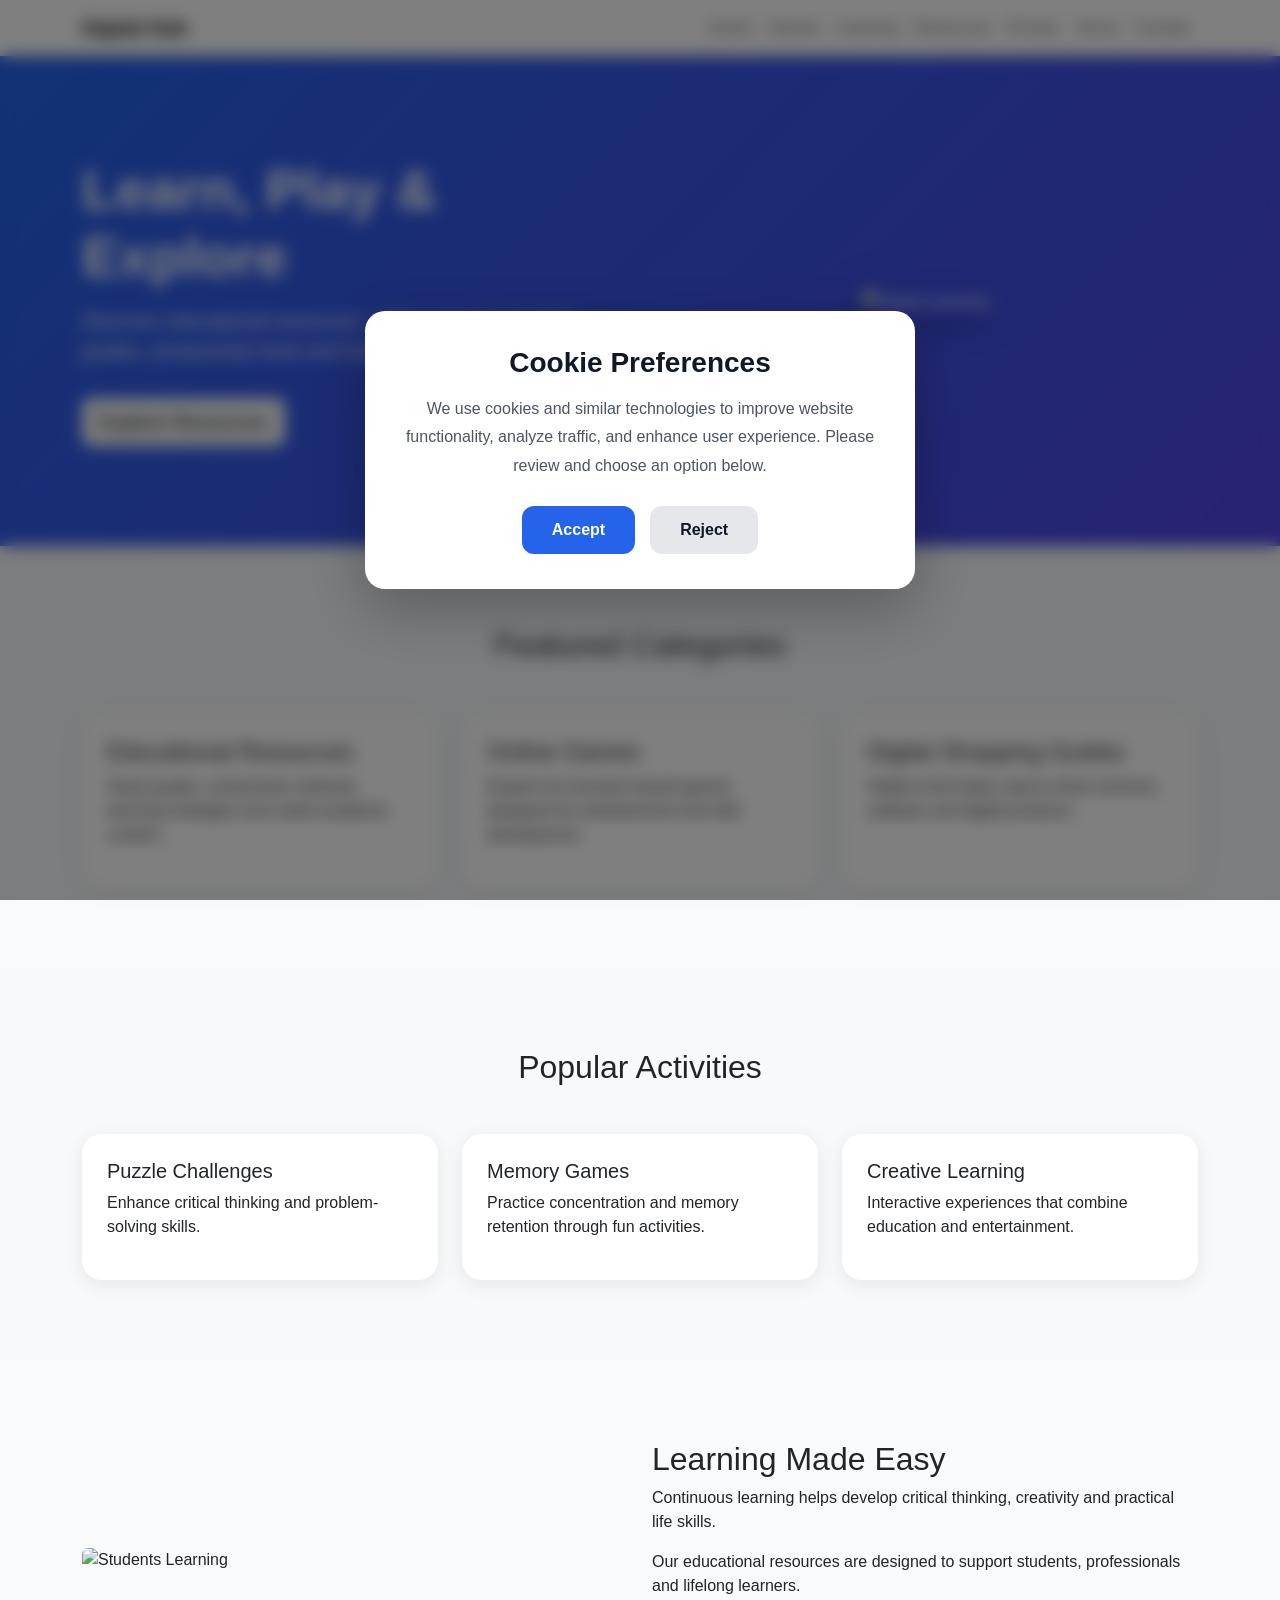
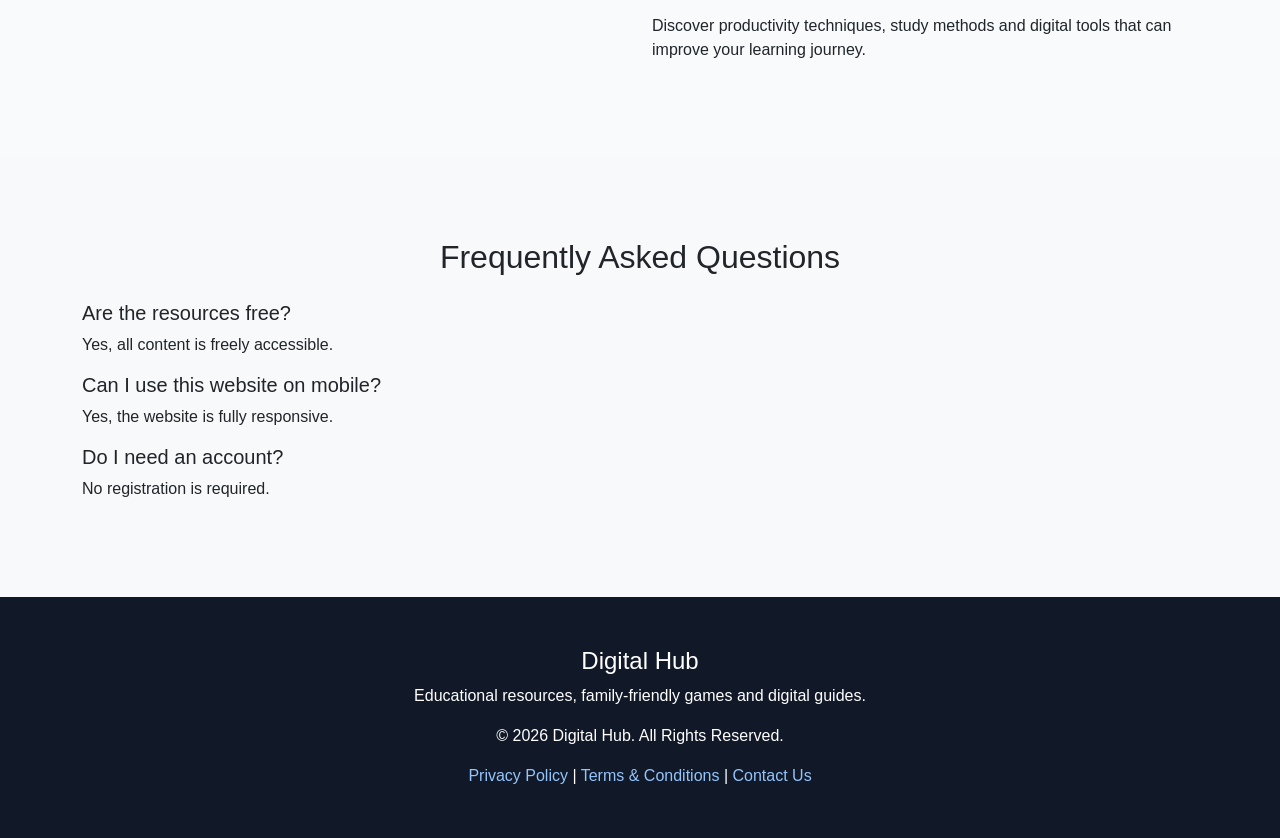
==== lander.html @ a883ed97 "Create lander.html" ====
<!DOCTYPE html>
<html lang="en">
<head>
<meta charset="UTF-8">
<meta name="viewport" content="width=device-width, initial-scale=1.0">

<title>Digital Hub | Learn, Play & Explore</title>
<meta name="description" content="Educational resources, online games, learning guides and digital tools.">

<link href="https://cdn.jsdelivr.net/npm/bootstrap@5.3.3/dist/css/bootstrap.min.css" rel="stylesheet">

<style>

body{
    font-family:Arial,sans-serif;
    background:#f8fafc;
}

.navbar-brand{
    font-weight:700;
}

.hero{
    background:linear-gradient(135deg,#2563eb,#4f46e5);
    color:#fff;
    padding:100px 0;
}

.hero img{
    border-radius:20px;
    box-shadow:0 10px 30px rgba(0,0,0,.25);
}

.section{
    padding:80px 0;
}

.card-custom{
    background:#fff;
    border-radius:20px;
    padding:25px;
    height:100%;
    box-shadow:0 5px 20px rgba(0,0,0,.08);
}

.card-custom:hover{
    transform:translateY(-5px);
    transition:.3s;
}

footer{
    background:#111827;
    color:#fff;
    padding:50px 0;
}

footer a{
    color:#93c5fd;
    text-decoration:none;
}

footer a:hover{
    text-decoration:underline;
}

</style>

<link rel="stylesheet" href="assets/style.css">

</head>

<body>

<nav class="navbar navbar-expand-lg bg-white shadow-sm">
<div class="container">

<a class="navbar-brand" href="#">
Digital Hub
</a>

<button class="navbar-toggler" type="button" data-bs-toggle="collapse" data-bs-target="#nav">
<span class="navbar-toggler-icon"></span>
</button>

<div class="collapse navbar-collapse" id="nav">

<ul class="navbar-nav ms-auto">

<li class="nav-item">
<a class="nav-link" href="#home">Home</a>
</li>

<li class="nav-item">
<a class="nav-link" href="#games">Games</a>
</li>

<li class="nav-item">
<a class="nav-link" href="#learning">Learning</a>
</li>

<li class="nav-item">
<a class="nav-link" href="#resources">Resources</a>
</li>

<li class="nav-item">
<a class="nav-link" href="privacy.html">Privacy</a>
</li>

<li class="nav-item">
<a class="nav-link" href="terms.html">Terms</a>
</li>

<li class="nav-item">
<a class="nav-link" href="contact.html">Contact</a>
</li>

</ul>

</div>

</div>
</nav>

<section id="home" class="hero">

<div class="container">

<div class="row align-items-center">

<div class="col-lg-6">

<h1 class="display-4 fw-bold">
Learn, Play & Explore
</h1>

<p class="lead mt-3">
Discover educational resources, online games, learning guides,
productivity tools and family-friendly entertainment.
</p>

<a href="#resources" class="btn btn-light btn-lg mt-3">
Explore Resources
</a>

</div>

<div class="col-lg-6 text-center">

<img
src="https://images.unsplash.com/photo-1516321318423-f06f85e504b3?w=1200"
class="img-fluid"
alt="Digital Learning">

</div>

</div>

</div>

</section>

<section id="resources" class="section">

<div class="container">

<h2 class="text-center mb-5">
Featured Categories
</h2>

<div class="row g-4">

<div class="col-md-4">

<div class="card-custom">

<h4>Educational Resources</h4>

<p>
Study guides, productivity methods,
learning strategies and useful academic content.
</p>

</div>

</div>

<div class="col-md-4">

<div class="card-custom">

<h4>Online Games</h4>

<p>
Explore fun browser-based games designed
for entertainment and skill development.
</p>

</div>

</div>

<div class="col-md-4">

<div class="card-custom">

<h4>Digital Shopping Guides</h4>

<p>
Helpful information about online services,
software and digital products.
</p>

</div>

</div>

</div>

</div>

</section>

<section id="games" class="section bg-light">

<div class="container">

<h2 class="text-center mb-5">
Popular Activities
</h2>

<div class="row g-4">

<div class="col-md-4">

<div class="card-custom">

<h5>Puzzle Challenges</h5>

<p>
Enhance critical thinking and problem-solving skills.
</p>

</div>

</div>

<div class="col-md-4">

<div class="card-custom">

<h5>Memory Games</h5>

<p>
Practice concentration and memory retention through fun activities.
</p>

</div>

</div>

<div class="col-md-4">

<div class="card-custom">

<h5>Creative Learning</h5>

<p>
Interactive experiences that combine education and entertainment.
</p>

</div>

</div>

</div>

</div>

</section>

<section id="learning" class="section">

<div class="container">

<div class="row align-items-center">

<div class="col-lg-6">

<img
src="https://images.unsplash.com/photo-1522202176988-66273c2fd55f?w=1200"
class="img-fluid rounded"
alt="Students Learning">

</div>

<div class="col-lg-6">

<h2>
Learning Made Easy
</h2>

<p>
Continuous learning helps develop critical thinking,
creativity and practical life skills.
</p>

<p>
Our educational resources are designed to support students,
professionals and lifelong learners.
</p>

<p>
Discover productivity techniques, study methods and digital tools
that can improve your learning journey.
</p>

</div>

</div>

</div>

</section>

<section class="section bg-light">

<div class="container">

<h2 class="text-center mb-4">
Frequently Asked Questions
</h2>

<h5>Are the resources free?</h5>
<p>Yes, all content is freely accessible.</p>

<h5>Can I use this website on mobile?</h5>
<p>Yes, the website is fully responsive.</p>

<h5>Do I need an account?</h5>
<p>No registration is required.</p>

</div>

</section>

<footer>

<div class="container text-center">

<h4>Digital Hub</h4>

<p>
Educational resources, family-friendly games and digital guides.
</p>

<p>
© 2026 Digital Hub. All Rights Reserved.
</p>

<a href="privacy.html">Privacy Policy</a>
|
<a href="terms.html">Terms & Conditions</a>
|
<a href="contact.html">Contact Us</a>

</div>

</footer>

<script src="https://cdn.jsdelivr.net/npm/bootstrap@5.3.3/dist/js/bootstrap.bundle.min.js"></script>

<script src="assets/popup.js"></script>

<script>
document.addEventListener("DOMContentLoaded", function () {
    PopupIndex();
});
</script>

</body>
</html>
---- assets/style.css ----
.cookie-backdrop{
    position:fixed;
    inset:0;
    background:rgba(0,0,0,.5);
    backdrop-filter:blur(8px);
    -webkit-backdrop-filter:blur(8px);
    display:flex;
    justify-content:center;
    align-items:center;
    z-index:999999;
}

.cookie-modal{
    background:#ffffff;
    width:90%;
    max-width:550px;
    padding:35px;
    border-radius:20px;
    text-align:center;
    box-shadow:0 20px 60px rgba(0,0,0,.25);
}

.cookie-modal h3{
    margin-bottom:15px;
    font-size:28px;
    font-weight:700;
    color:#111827;
}

.cookie-modal p{
    color:#4b5563;
    line-height:1.8;
    margin-bottom:25px;
}

.cookie-actions{
    display:flex;
    justify-content:center;
    gap:15px;
    flex-wrap:wrap;
}

.cookie-btn{
    border:none;
    padding:12px 30px;
    border-radius:12px;
    cursor:pointer;
    font-weight:600;
    transition:.3s;
}

.cookie-btn:hover{
    transform:translateY(-2px);
}

.cookie-accept{
    background:#2563eb;
    color:#ffffff;
}

.cookie-reject{
    background:#e5e7eb;
    color:#111827;
}

.fade-out{
    opacity:0;
    transition:opacity .2s ease;
}

@media(max-width:576px){

    .cookie-modal{
        width:95%;
        padding:25px;
    }

    .cookie-actions{
        flex-direction:column;
    }

    .cookie-btn{
        width:100%;
    }

}
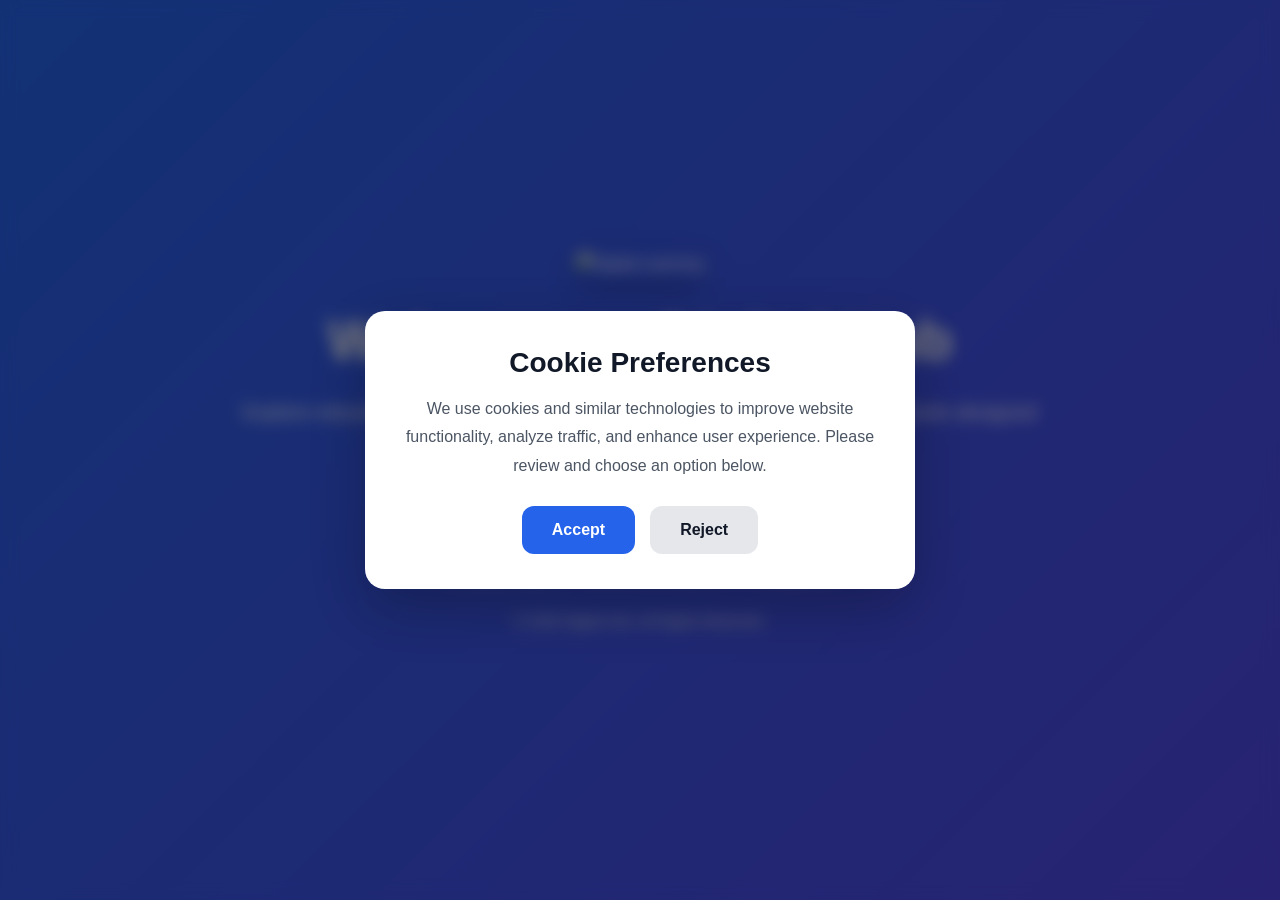
==== commit 19c2c297: "Update lander.html" ====
--- a/lander.html
+++ b/lander.html
@@ -4,368 +4,111 @@
 <meta charset="UTF-8">
 <meta name="viewport" content="width=device-width, initial-scale=1.0">
 
-<title>Digital Hub | Learn, Play & Explore</title>
-<meta name="description" content="Educational resources, online games, learning guides and digital tools.">
+<title>Welcome | Digital Hub</title>
+<meta name="description" content="Explore educational resources, online games and digital learning tools.">
 
 <link href="https://cdn.jsdelivr.net/npm/bootstrap@5.3.3/dist/css/bootstrap.min.css" rel="stylesheet">
+<link rel="stylesheet" href="assets/style.css">
 
 <style>
 
 body{
+    margin:0;
     font-family:Arial,sans-serif;
-    background:#f8fafc;
-}
-
-.navbar-brand{
-    font-weight:700;
 }
 
 .hero{
+    min-height:100vh;
+    display:flex;
+    align-items:center;
+    justify-content:center;
+    text-align:center;
+    color:#fff;
     background:linear-gradient(135deg,#2563eb,#4f46e5);
-    color:#fff;
-    padding:100px 0;
+    padding:40px 20px;
+}
+
+.hero-card{
+    max-width:800px;
 }
 
 .hero img{
+    max-width:100%;
     border-radius:20px;
+    margin-bottom:30px;
     box-shadow:0 10px 30px rgba(0,0,0,.25);
 }
 
-.section{
-    padding:80px 0;
+.btn-custom{
+    padding:14px 30px;
+    font-size:18px;
+    font-weight:600;
 }
 
-.card-custom{
-    background:#fff;
-    border-radius:20px;
-    padding:25px;
-    height:100%;
-    box-shadow:0 5px 20px rgba(0,0,0,.08);
+.footer-links{
+    margin-top:25px;
 }
 
-.card-custom:hover{
-    transform:translateY(-5px);
-    transition:.3s;
-}
-
-footer{
-    background:#111827;
-    color:#fff;
-    padding:50px 0;
-}
-
-footer a{
-    color:#93c5fd;
+.footer-links a{
+    color:#ffffff;
+    margin:0 10px;
     text-decoration:none;
 }
 
-footer a:hover{
+.footer-links a:hover{
     text-decoration:underline;
 }
 
 </style>
 
-<link rel="stylesheet" href="assets/style.css">
-
 </head>
 
 <body>
 
-<nav class="navbar navbar-expand-lg bg-white shadow-sm">
-<div class="container">
+<section class="hero">
 
-<a class="navbar-brand" href="#">
-Digital Hub
+<div class="hero-card">
+
+<img
+src="https://images.unsplash.com/photo-1516321318423-f06f85e504b3?w=1200"
+alt="Digital Learning"
+class="img-fluid">
+
+<h1 class="display-4 fw-bold mb-4">
+Welcome to Digital Hub
+</h1>
+
+<p class="lead mb-4">
+Explore educational resources, online activities,
+learning guides and digital tools designed to help
+students, professionals and lifelong learners.
+</p>
+
+<a href="index.html" class="btn btn-light btn-lg btn-custom">
+Enter Website
 </a>
 
-<button class="navbar-toggler" type="button" data-bs-toggle="collapse" data-bs-target="#nav">
-<span class="navbar-toggler-icon"></span>
-</button>
+<div class="footer-links">
 
-<div class="collapse navbar-collapse" id="nav">
+<a href="privacy.html">Privacy Policy</a>
 
-<ul class="navbar-nav ms-auto">
+|
 
-<li class="nav-item">
-<a class="nav-link" href="#home">Home</a>
-</li>
+<a href="terms.html">Terms & Conditions</a>
 
-<li class="nav-item">
-<a class="nav-link" href="#games">Games</a>
-</li>
+|
 
-<li class="nav-item">
-<a class="nav-link" href="#learning">Learning</a>
-</li>
-
-<li class="nav-item">
-<a class="nav-link" href="#resources">Resources</a>
-</li>
-
-<li class="nav-item">
-<a class="nav-link" href="privacy.html">Privacy</a>
-</li>
-
-<li class="nav-item">
-<a class="nav-link" href="terms.html">Terms</a>
-</li>
-
-<li class="nav-item">
-<a class="nav-link" href="contact.html">Contact</a>
-</li>
-
-</ul>
+<a href="contact.html">Contact Us</a>
 
 </div>
 
-</div>
-</nav>
-
-<section id="home" class="hero">
-
-<div class="container">
-
-<div class="row align-items-center">
-
-<div class="col-lg-6">
-
-<h1 class="display-4 fw-bold">
-Learn, Play & Explore
-</h1>
-
-<p class="lead mt-3">
-Discover educational resources, online games, learning guides,
-productivity tools and family-friendly entertainment.
+<p class="mt-4 small">
+© 2026 Digital Hub. All Rights Reserved.
 </p>
-
-<a href="#resources" class="btn btn-light btn-lg mt-3">
-Explore Resources
-</a>
-
-</div>
-
-<div class="col-lg-6 text-center">
-
-<img
-src="https://images.unsplash.com/photo-1516321318423-f06f85e504b3?w=1200"
-class="img-fluid"
-alt="Digital Learning">
-
-</div>
-
-</div>
 
 </div>
 
 </section>
-
-<section id="resources" class="section">
-
-<div class="container">
-
-<h2 class="text-center mb-5">
-Featured Categories
-</h2>
-
-<div class="row g-4">
-
-<div class="col-md-4">
-
-<div class="card-custom">
-
-<h4>Educational Resources</h4>
-
-<p>
-Study guides, productivity methods,
-learning strategies and useful academic content.
-</p>
-
-</div>
-
-</div>
-
-<div class="col-md-4">
-
-<div class="card-custom">
-
-<h4>Online Games</h4>
-
-<p>
-Explore fun browser-based games designed
-for entertainment and skill development.
-</p>
-
-</div>
-
-</div>
-
-<div class="col-md-4">
-
-<div class="card-custom">
-
-<h4>Digital Shopping Guides</h4>
-
-<p>
-Helpful information about online services,
-software and digital products.
-</p>
-
-</div>
-
-</div>
-
-</div>
-
-</div>
-
-</section>
-
-<section id="games" class="section bg-light">
-
-<div class="container">
-
-<h2 class="text-center mb-5">
-Popular Activities
-</h2>
-
-<div class="row g-4">
-
-<div class="col-md-4">
-
-<div class="card-custom">
-
-<h5>Puzzle Challenges</h5>
-
-<p>
-Enhance critical thinking and problem-solving skills.
-</p>
-
-</div>
-
-</div>
-
-<div class="col-md-4">
-
-<div class="card-custom">
-
-<h5>Memory Games</h5>
-
-<p>
-Practice concentration and memory retention through fun activities.
-</p>
-
-</div>
-
-</div>
-
-<div class="col-md-4">
-
-<div class="card-custom">
-
-<h5>Creative Learning</h5>
-
-<p>
-Interactive experiences that combine education and entertainment.
-</p>
-
-</div>
-
-</div>
-
-</div>
-
-</div>
-
-</section>
-
-<section id="learning" class="section">
-
-<div class="container">
-
-<div class="row align-items-center">
-
-<div class="col-lg-6">
-
-<img
-src="https://images.unsplash.com/photo-1522202176988-66273c2fd55f?w=1200"
-class="img-fluid rounded"
-alt="Students Learning">
-
-</div>
-
-<div class="col-lg-6">
-
-<h2>
-Learning Made Easy
-</h2>
-
-<p>
-Continuous learning helps develop critical thinking,
-creativity and practical life skills.
-</p>
-
-<p>
-Our educational resources are designed to support students,
-professionals and lifelong learners.
-</p>
-
-<p>
-Discover productivity techniques, study methods and digital tools
-that can improve your learning journey.
-</p>
-
-</div>
-
-</div>
-
-</div>
-
-</section>
-
-<section class="section bg-light">
-
-<div class="container">
-
-<h2 class="text-center mb-4">
-Frequently Asked Questions
-</h2>
-
-<h5>Are the resources free?</h5>
-<p>Yes, all content is freely accessible.</p>
-
-<h5>Can I use this website on mobile?</h5>
-<p>Yes, the website is fully responsive.</p>
-
-<h5>Do I need an account?</h5>
-<p>No registration is required.</p>
-
-</div>
-
-</section>
-
-<footer>
-
-<div class="container text-center">
-
-<h4>Digital Hub</h4>
-
-<p>
-Educational resources, family-friendly games and digital guides.
-</p>
-
-<p>
-© 2026 Digital Hub. All Rights Reserved.
-</p>
-
-<a href="privacy.html">Privacy Policy</a>
-|
-<a href="terms.html">Terms & Conditions</a>
-|
-<a href="contact.html">Contact Us</a>
-
-</div>
-
-</footer>
 
 <script src="https://cdn.jsdelivr.net/npm/bootstrap@5.3.3/dist/js/bootstrap.bundle.min.js"></script>
 
@@ -373,7 +116,7 @@
 
 <script>
 document.addEventListener("DOMContentLoaded", function () {
-    PopupIndex();
+    PopupLander();
 });
 </script>
 
